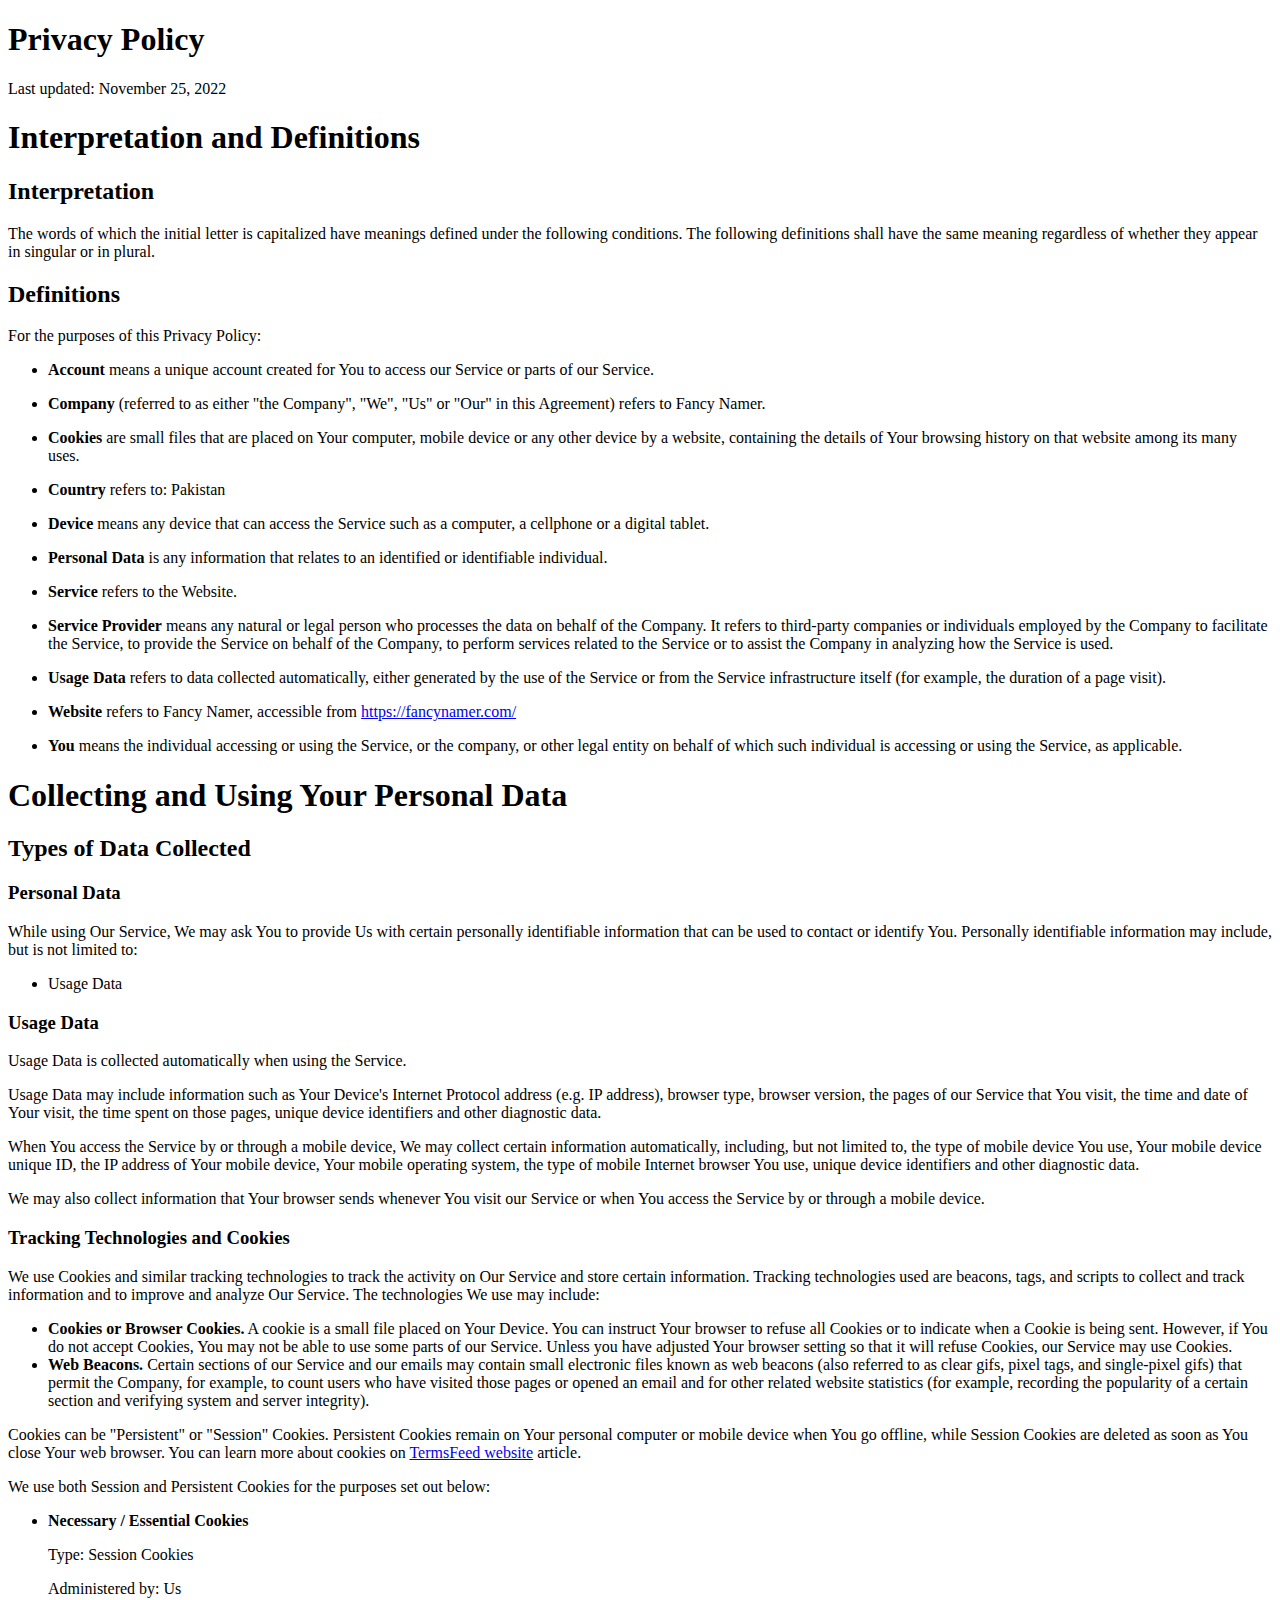
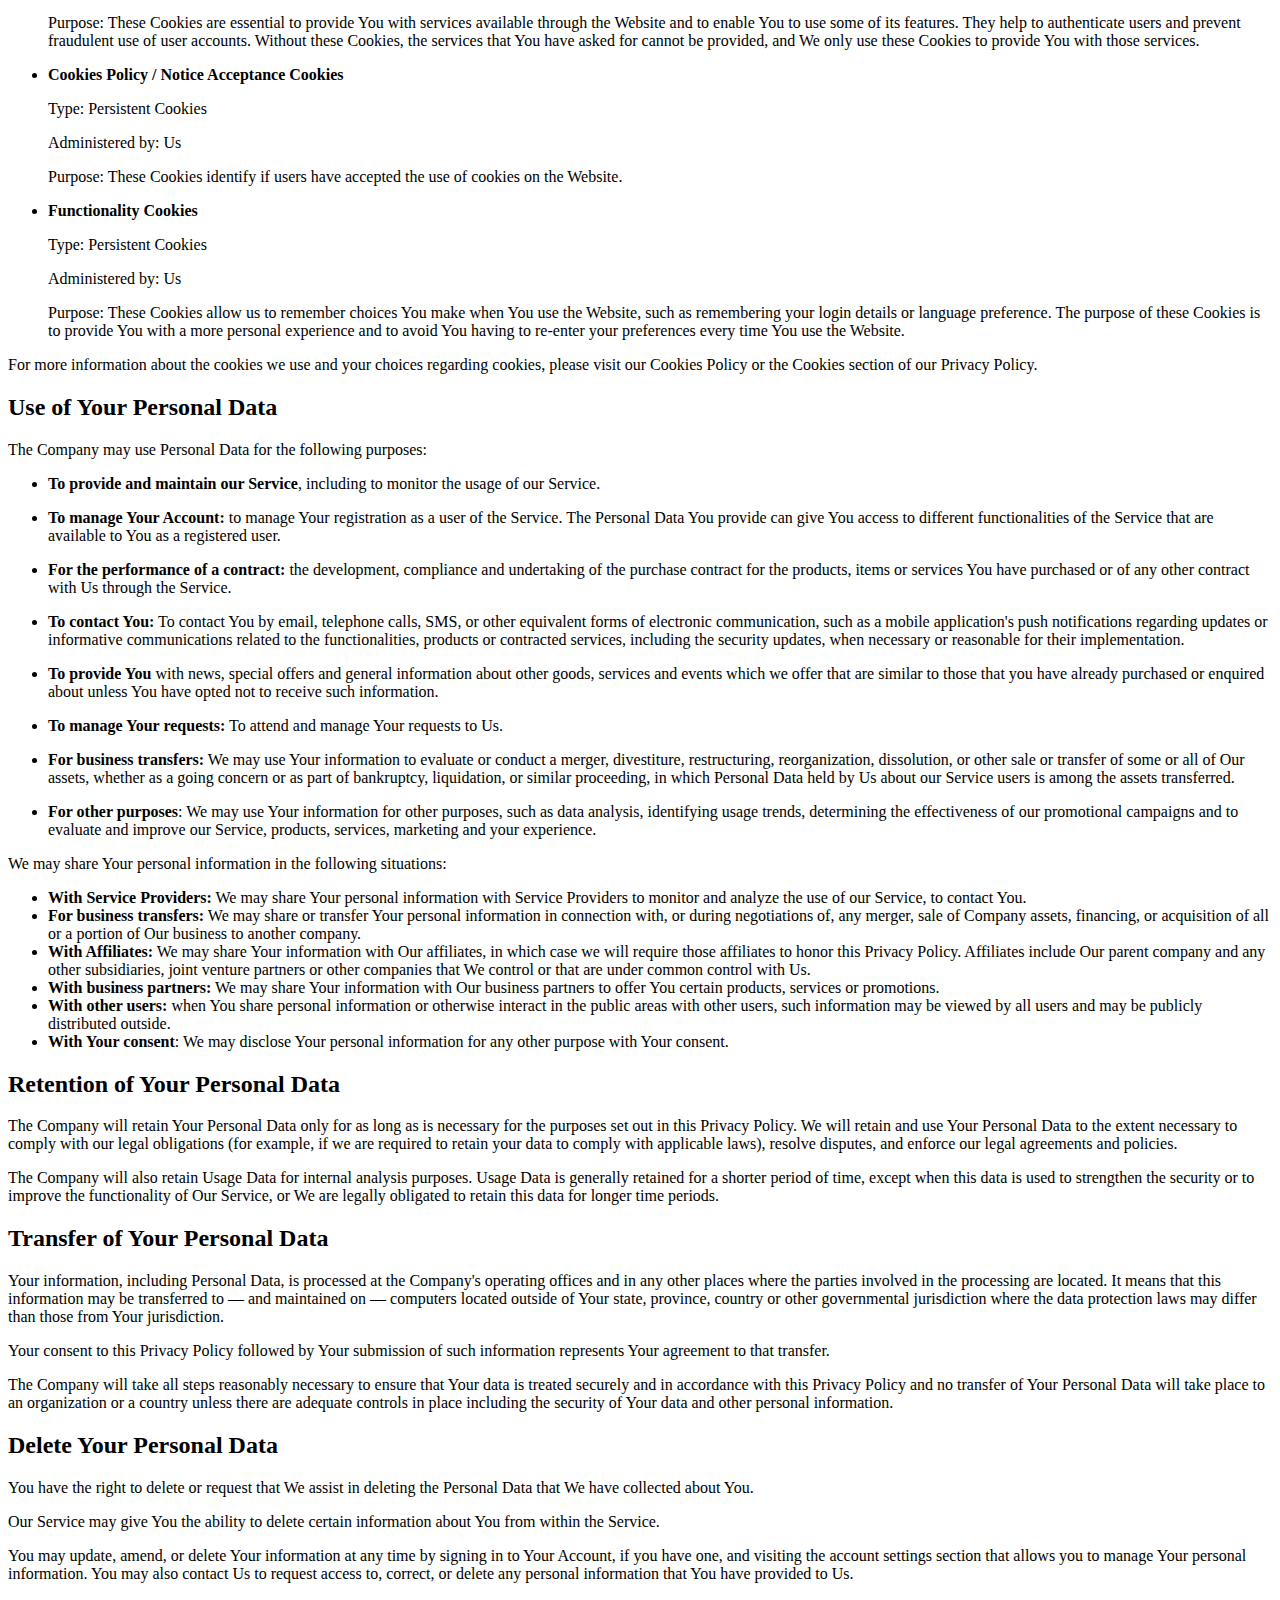
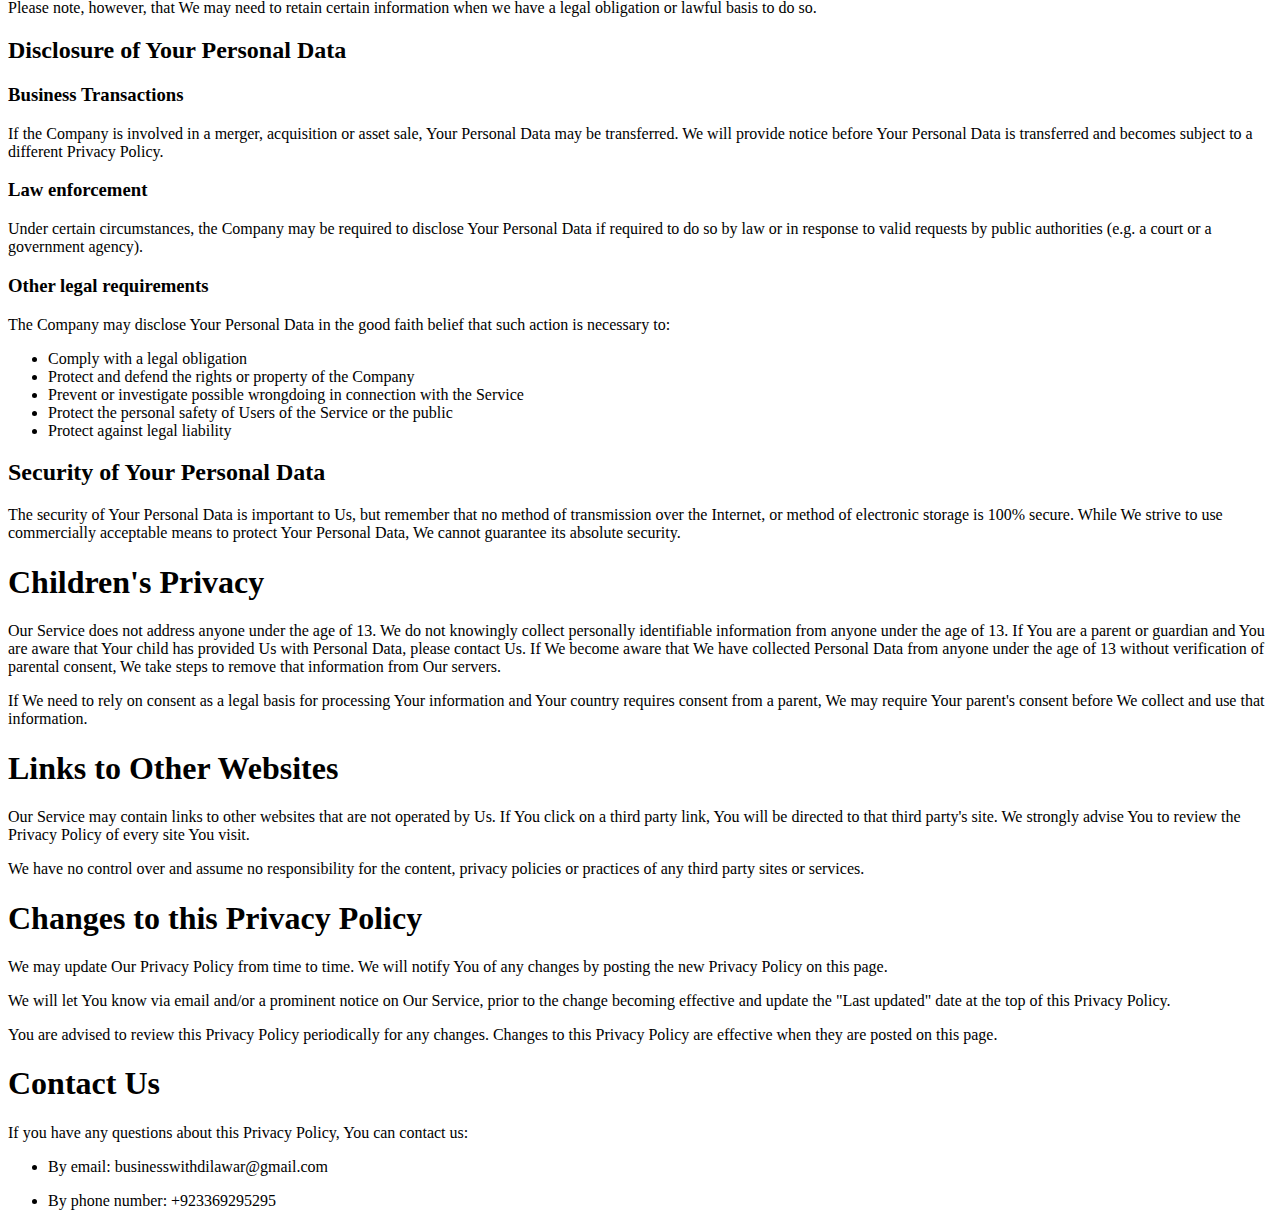
==== ppolicy.html @ 8e854b71 "uploaded files" ====
<!DOCTYPE html>
<html lang="en">
<head>
    <meta charset="UTF-8">
    <meta http-equiv="X-UA-Compatible" content="IE=edge">
    <meta name="viewport" content="width=device-width, initial-scale=1.0">
    <title>Privacy Policy | Fancynamer</title>
</head>
<body>
    <h1>Privacy Policy</h1>
<p>Last updated: November 25, 2022</p>
<h1>Interpretation and Definitions</h1>
<h2>Interpretation</h2>
<p>The words of which the initial letter is capitalized have meanings defined under the following conditions. The following definitions shall have the same meaning regardless of whether they appear in singular or in plural.</p>
<h2>Definitions</h2>
<p>For the purposes of this Privacy Policy:</p>
<ul>
<li>
<p><strong>Account</strong> means a unique account created for You to access our Service or parts of our Service.</p>
</li>
<li>
<p><strong>Company</strong> (referred to as either &quot;the Company&quot;, &quot;We&quot;, &quot;Us&quot; or &quot;Our&quot; in this Agreement) refers to Fancy Namer.</p>
</li>
<li>
<p><strong>Cookies</strong> are small files that are placed on Your computer, mobile device or any other device by a website, containing the details of Your browsing history on that website among its many uses.</p>
</li>
<li>
<p><strong>Country</strong> refers to:  Pakistan</p>
</li>
<li>
<p><strong>Device</strong> means any device that can access the Service such as a computer, a cellphone or a digital tablet.</p>
</li>
<li>
<p><strong>Personal Data</strong> is any information that relates to an identified or identifiable individual.</p>
</li>
<li>
<p><strong>Service</strong> refers to the Website.</p>
</li>
<li>
<p><strong>Service Provider</strong> means any natural or legal person who processes the data on behalf of the Company. It refers to third-party companies or individuals employed by the Company to facilitate the Service, to provide the Service on behalf of the Company, to perform services related to the Service or to assist the Company in analyzing how the Service is used.</p>
</li>
<li>
<p><strong>Usage Data</strong> refers to data collected automatically, either generated by the use of the Service or from the Service infrastructure itself (for example, the duration of a page visit).</p>
</li>
<li>
<p><strong>Website</strong> refers to Fancy Namer, accessible from <a href="https://fancynamer.com/" rel="external nofollow noopener" target="_blank">https://fancynamer.com/</a></p>
</li>
<li>
<p><strong>You</strong> means the individual accessing or using the Service, or the company, or other legal entity on behalf of which such individual is accessing or using the Service, as applicable.</p>
</li>
</ul>
<h1>Collecting and Using Your Personal Data</h1>
<h2>Types of Data Collected</h2>
<h3>Personal Data</h3>
<p>While using Our Service, We may ask You to provide Us with certain personally identifiable information that can be used to contact or identify You. Personally identifiable information may include, but is not limited to:</p>
<ul>
<li>Usage Data</li>
</ul>
<h3>Usage Data</h3>
<p>Usage Data is collected automatically when using the Service.</p>
<p>Usage Data may include information such as Your Device's Internet Protocol address (e.g. IP address), browser type, browser version, the pages of our Service that You visit, the time and date of Your visit, the time spent on those pages, unique device identifiers and other diagnostic data.</p>
<p>When You access the Service by or through a mobile device, We may collect certain information automatically, including, but not limited to, the type of mobile device You use, Your mobile device unique ID, the IP address of Your mobile device, Your mobile operating system, the type of mobile Internet browser You use, unique device identifiers and other diagnostic data.</p>
<p>We may also collect information that Your browser sends whenever You visit our Service or when You access the Service by or through a mobile device.</p>
<h3>Tracking Technologies and Cookies</h3>
<p>We use Cookies and similar tracking technologies to track the activity on Our Service and store certain information. Tracking technologies used are beacons, tags, and scripts to collect and track information and to improve and analyze Our Service. The technologies We use may include:</p>
<ul>
<li><strong>Cookies or Browser Cookies.</strong> A cookie is a small file placed on Your Device. You can instruct Your browser to refuse all Cookies or to indicate when a Cookie is being sent. However, if You do not accept Cookies, You may not be able to use some parts of our Service. Unless you have adjusted Your browser setting so that it will refuse Cookies, our Service may use Cookies.</li>
<li><strong>Web Beacons.</strong> Certain sections of our Service and our emails may contain small electronic files known as web beacons (also referred to as clear gifs, pixel tags, and single-pixel gifs) that permit the Company, for example, to count users who have visited those pages or opened an email and for other related website statistics (for example, recording the popularity of a certain section and verifying system and server integrity).</li>
</ul>
<p>Cookies can be &quot;Persistent&quot; or &quot;Session&quot; Cookies. Persistent Cookies remain on Your personal computer or mobile device when You go offline, while Session Cookies are deleted as soon as You close Your web browser. You can learn more about cookies on <a href="https://www.termsfeed.com/blog/cookies/#What_Are_Cookies" target="_blank">TermsFeed website</a> article.</p>
<p>We use both Session and Persistent Cookies for the purposes set out below:</p>
<ul>
<li>
<p><strong>Necessary / Essential Cookies</strong></p>
<p>Type: Session Cookies</p>
<p>Administered by: Us</p>
<p>Purpose: These Cookies are essential to provide You with services available through the Website and to enable You to use some of its features. They help to authenticate users and prevent fraudulent use of user accounts. Without these Cookies, the services that You have asked for cannot be provided, and We only use these Cookies to provide You with those services.</p>
</li>
<li>
<p><strong>Cookies Policy / Notice Acceptance Cookies</strong></p>
<p>Type: Persistent Cookies</p>
<p>Administered by: Us</p>
<p>Purpose: These Cookies identify if users have accepted the use of cookies on the Website.</p>
</li>
<li>
<p><strong>Functionality Cookies</strong></p>
<p>Type: Persistent Cookies</p>
<p>Administered by: Us</p>
<p>Purpose: These Cookies allow us to remember choices You make when You use the Website, such as remembering your login details or language preference. The purpose of these Cookies is to provide You with a more personal experience and to avoid You having to re-enter your preferences every time You use the Website.</p>
</li>
</ul>
<p>For more information about the cookies we use and your choices regarding cookies, please visit our Cookies Policy or the Cookies section of our Privacy Policy.</p>
<h2>Use of Your Personal Data</h2>
<p>The Company may use Personal Data for the following purposes:</p>
<ul>
<li>
<p><strong>To provide and maintain our Service</strong>, including to monitor the usage of our Service.</p>
</li>
<li>
<p><strong>To manage Your Account:</strong> to manage Your registration as a user of the Service. The Personal Data You provide can give You access to different functionalities of the Service that are available to You as a registered user.</p>
</li>
<li>
<p><strong>For the performance of a contract:</strong> the development, compliance and undertaking of the purchase contract for the products, items or services You have purchased or of any other contract with Us through the Service.</p>
</li>
<li>
<p><strong>To contact You:</strong> To contact You by email, telephone calls, SMS, or other equivalent forms of electronic communication, such as a mobile application's push notifications regarding updates or informative communications related to the functionalities, products or contracted services, including the security updates, when necessary or reasonable for their implementation.</p>
</li>
<li>
<p><strong>To provide You</strong> with news, special offers and general information about other goods, services and events which we offer that are similar to those that you have already purchased or enquired about unless You have opted not to receive such information.</p>
</li>
<li>
<p><strong>To manage Your requests:</strong> To attend and manage Your requests to Us.</p>
</li>
<li>
<p><strong>For business transfers:</strong> We may use Your information to evaluate or conduct a merger, divestiture, restructuring, reorganization, dissolution, or other sale or transfer of some or all of Our assets, whether as a going concern or as part of bankruptcy, liquidation, or similar proceeding, in which Personal Data held by Us about our Service users is among the assets transferred.</p>
</li>
<li>
<p><strong>For other purposes</strong>: We may use Your information for other purposes, such as data analysis, identifying usage trends, determining the effectiveness of our promotional campaigns and to evaluate and improve our Service, products, services, marketing and your experience.</p>
</li>
</ul>
<p>We may share Your personal information in the following situations:</p>
<ul>
<li><strong>With Service Providers:</strong> We may share Your personal information with Service Providers to monitor and analyze the use of our Service,  to contact You.</li>
<li><strong>For business transfers:</strong> We may share or transfer Your personal information in connection with, or during negotiations of, any merger, sale of Company assets, financing, or acquisition of all or a portion of Our business to another company.</li>
<li><strong>With Affiliates:</strong> We may share Your information with Our affiliates, in which case we will require those affiliates to honor this Privacy Policy. Affiliates include Our parent company and any other subsidiaries, joint venture partners or other companies that We control or that are under common control with Us.</li>
<li><strong>With business partners:</strong> We may share Your information with Our business partners to offer You certain products, services or promotions.</li>
<li><strong>With other users:</strong> when You share personal information or otherwise interact in the public areas with other users, such information may be viewed by all users and may be publicly distributed outside.</li>
<li><strong>With Your consent</strong>: We may disclose Your personal information for any other purpose with Your consent.</li>
</ul>
<h2>Retention of Your Personal Data</h2>
<p>The Company will retain Your Personal Data only for as long as is necessary for the purposes set out in this Privacy Policy. We will retain and use Your Personal Data to the extent necessary to comply with our legal obligations (for example, if we are required to retain your data to comply with applicable laws), resolve disputes, and enforce our legal agreements and policies.</p>
<p>The Company will also retain Usage Data for internal analysis purposes. Usage Data is generally retained for a shorter period of time, except when this data is used to strengthen the security or to improve the functionality of Our Service, or We are legally obligated to retain this data for longer time periods.</p>
<h2>Transfer of Your Personal Data</h2>
<p>Your information, including Personal Data, is processed at the Company's operating offices and in any other places where the parties involved in the processing are located. It means that this information may be transferred to — and maintained on — computers located outside of Your state, province, country or other governmental jurisdiction where the data protection laws may differ than those from Your jurisdiction.</p>
<p>Your consent to this Privacy Policy followed by Your submission of such information represents Your agreement to that transfer.</p>
<p>The Company will take all steps reasonably necessary to ensure that Your data is treated securely and in accordance with this Privacy Policy and no transfer of Your Personal Data will take place to an organization or a country unless there are adequate controls in place including the security of Your data and other personal information.</p>
<h2>Delete Your Personal Data</h2>
<p>You have the right to delete or request that We assist in deleting the Personal Data that We have collected about You.</p>
<p>Our Service may give You the ability to delete certain information about You from within the Service.</p>
<p>You may update, amend, or delete Your information at any time by signing in to Your Account, if you have one, and visiting the account settings section that allows you to manage Your personal information. You may also contact Us to request access to, correct, or delete any personal information that You have provided to Us.</p>
<p>Please note, however, that We may need to retain certain information when we have a legal obligation or lawful basis to do so.</p>
<h2>Disclosure of Your Personal Data</h2>
<h3>Business Transactions</h3>
<p>If the Company is involved in a merger, acquisition or asset sale, Your Personal Data may be transferred. We will provide notice before Your Personal Data is transferred and becomes subject to a different Privacy Policy.</p>
<h3>Law enforcement</h3>
<p>Under certain circumstances, the Company may be required to disclose Your Personal Data if required to do so by law or in response to valid requests by public authorities (e.g. a court or a government agency).</p>
<h3>Other legal requirements</h3>
<p>The Company may disclose Your Personal Data in the good faith belief that such action is necessary to:</p>
<ul>
<li>Comply with a legal obligation</li>
<li>Protect and defend the rights or property of the Company</li>
<li>Prevent or investigate possible wrongdoing in connection with the Service</li>
<li>Protect the personal safety of Users of the Service or the public</li>
<li>Protect against legal liability</li>
</ul>
<h2>Security of Your Personal Data</h2>
<p>The security of Your Personal Data is important to Us, but remember that no method of transmission over the Internet, or method of electronic storage is 100% secure. While We strive to use commercially acceptable means to protect Your Personal Data, We cannot guarantee its absolute security.</p>
<h1>Children's Privacy</h1>
<p>Our Service does not address anyone under the age of 13. We do not knowingly collect personally identifiable information from anyone under the age of 13. If You are a parent or guardian and You are aware that Your child has provided Us with Personal Data, please contact Us. If We become aware that We have collected Personal Data from anyone under the age of 13 without verification of parental consent, We take steps to remove that information from Our servers.</p>
<p>If We need to rely on consent as a legal basis for processing Your information and Your country requires consent from a parent, We may require Your parent's consent before We collect and use that information.</p>
<h1>Links to Other Websites</h1>
<p>Our Service may contain links to other websites that are not operated by Us. If You click on a third party link, You will be directed to that third party's site. We strongly advise You to review the Privacy Policy of every site You visit.</p>
<p>We have no control over and assume no responsibility for the content, privacy policies or practices of any third party sites or services.</p>
<h1>Changes to this Privacy Policy</h1>
<p>We may update Our Privacy Policy from time to time. We will notify You of any changes by posting the new Privacy Policy on this page.</p>
<p>We will let You know via email and/or a prominent notice on Our Service, prior to the change becoming effective and update the &quot;Last updated&quot; date at the top of this Privacy Policy.</p>
<p>You are advised to review this Privacy Policy periodically for any changes. Changes to this Privacy Policy are effective when they are posted on this page.</p>
<h1>Contact Us</h1>
<p>If you have any questions about this Privacy Policy, You can contact us:</p>
<ul>
<li>
<p>By email: businesswithdilawar@gmail.com</p>
</li>
<li>
<p>By phone number: +923369295295</p>
</li>
</ul>
</body>
</html>
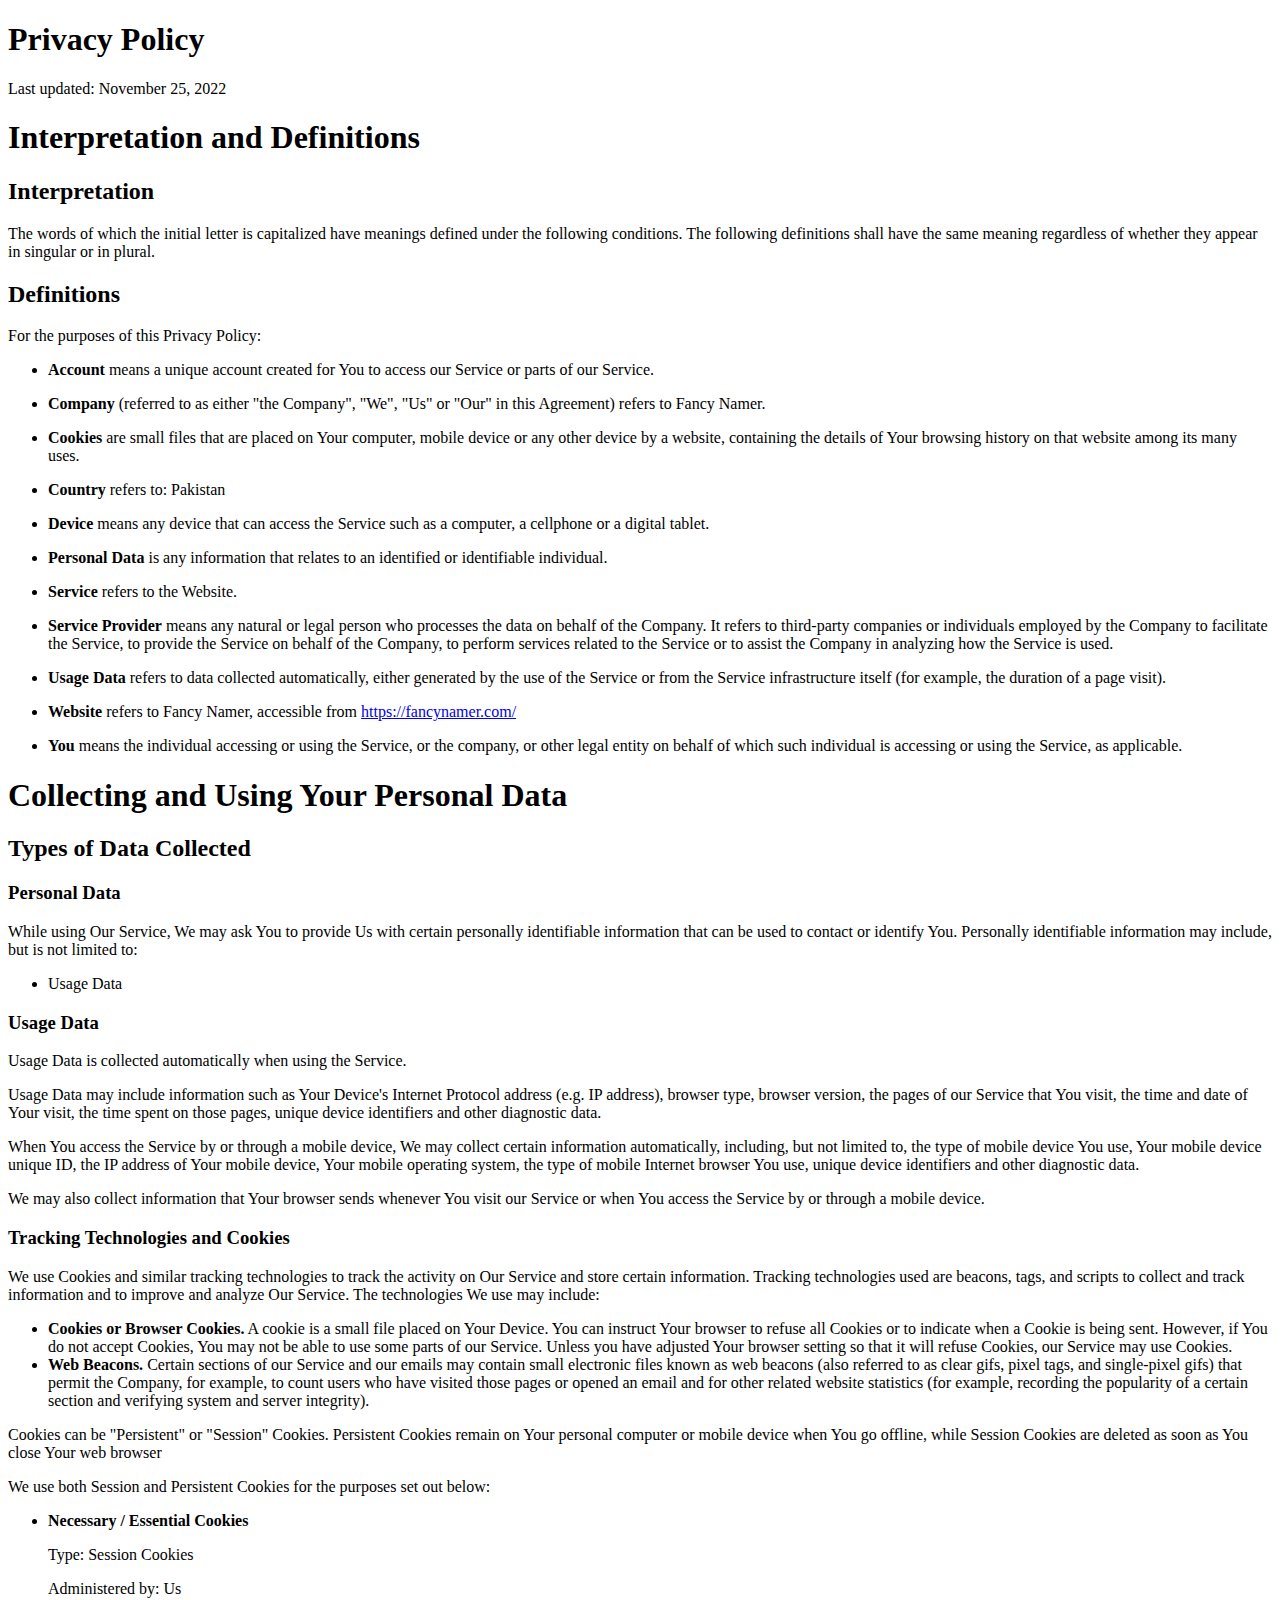
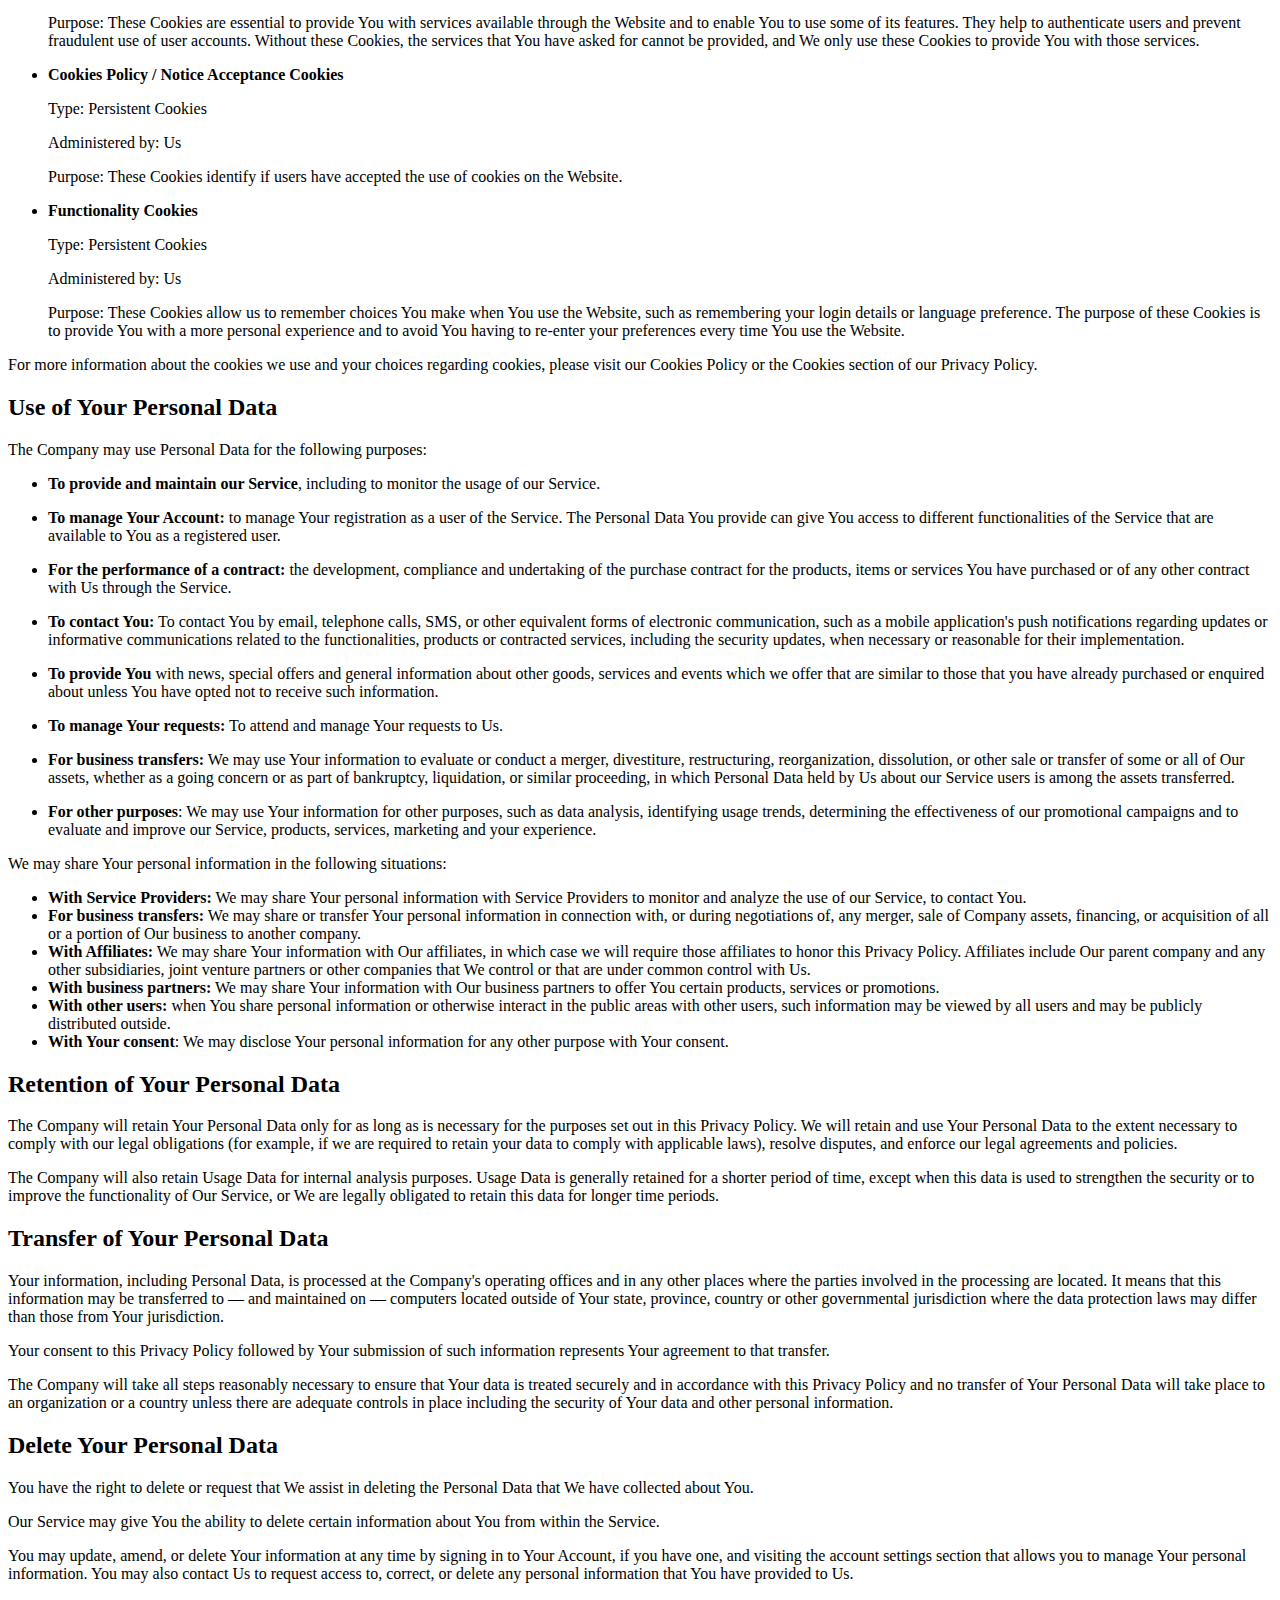
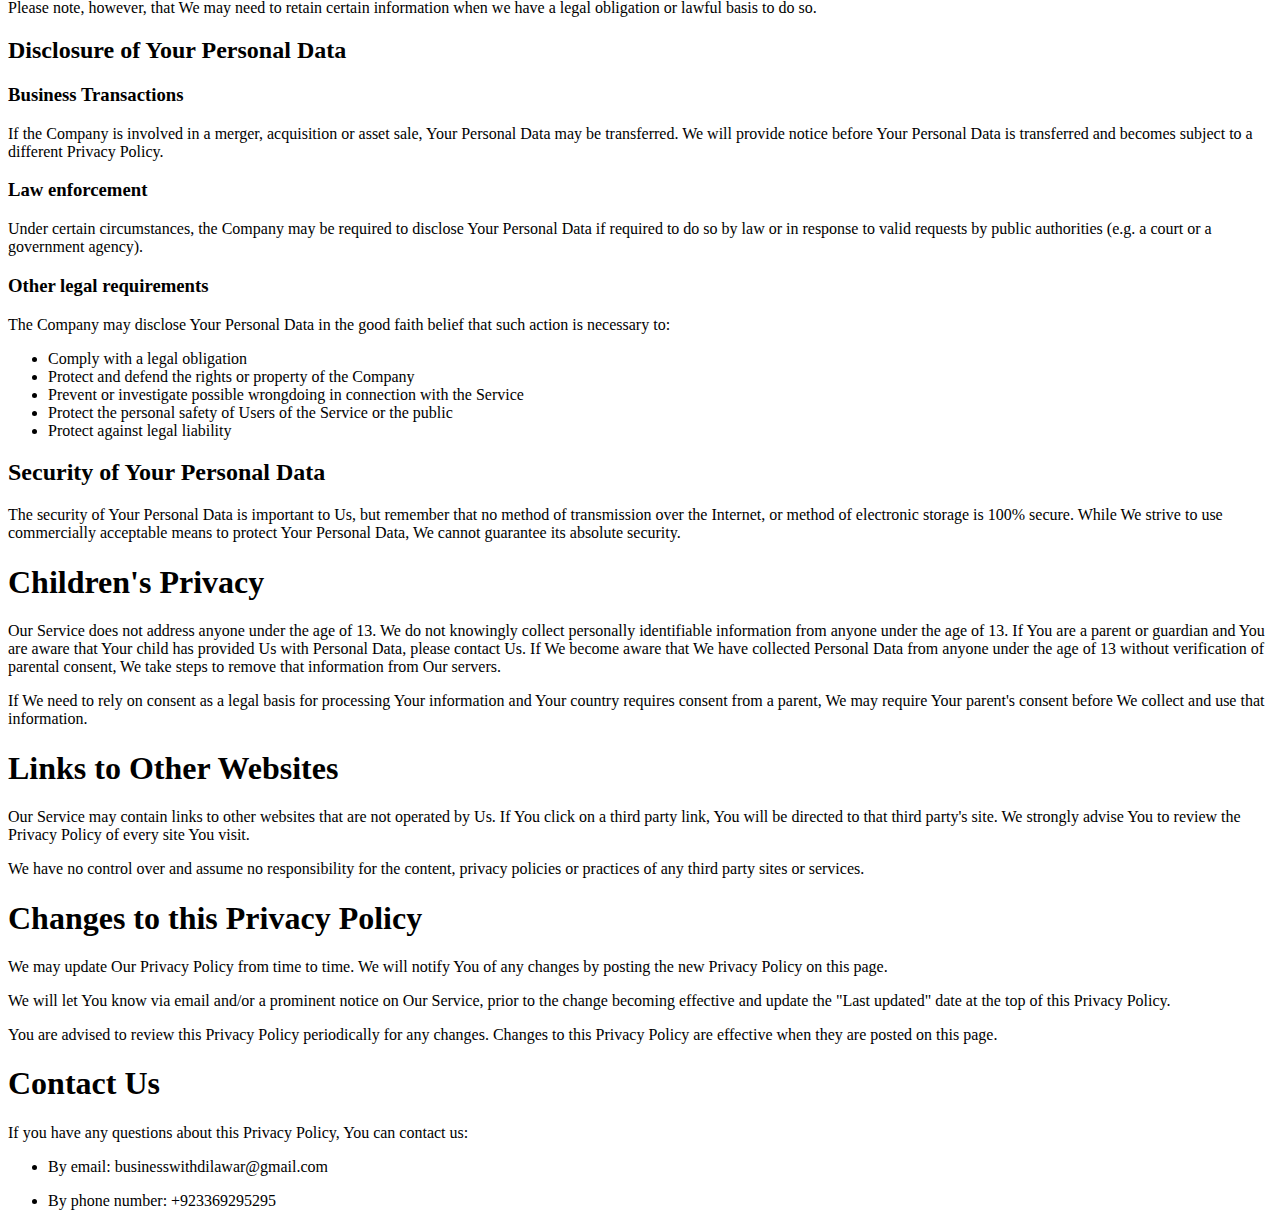
==== commit 0e212aa1: "updated ppolicy" ====
--- a/ppolicy.html
+++ b/ppolicy.html
@@ -67,7 +67,7 @@
 <li><strong>Cookies or Browser Cookies.</strong> A cookie is a small file placed on Your Device. You can instruct Your browser to refuse all Cookies or to indicate when a Cookie is being sent. However, if You do not accept Cookies, You may not be able to use some parts of our Service. Unless you have adjusted Your browser setting so that it will refuse Cookies, our Service may use Cookies.</li>
 <li><strong>Web Beacons.</strong> Certain sections of our Service and our emails may contain small electronic files known as web beacons (also referred to as clear gifs, pixel tags, and single-pixel gifs) that permit the Company, for example, to count users who have visited those pages or opened an email and for other related website statistics (for example, recording the popularity of a certain section and verifying system and server integrity).</li>
 </ul>
-<p>Cookies can be &quot;Persistent&quot; or &quot;Session&quot; Cookies. Persistent Cookies remain on Your personal computer or mobile device when You go offline, while Session Cookies are deleted as soon as You close Your web browser. You can learn more about cookies on <a href="https://www.termsfeed.com/blog/cookies/#What_Are_Cookies" target="_blank">TermsFeed website</a> article.</p>
+<p>Cookies can be &quot;Persistent&quot; or &quot;Session&quot; Cookies. Persistent Cookies remain on Your personal computer or mobile device when You go offline, while Session Cookies are deleted as soon as You close Your web browser</p>
 <p>We use both Session and Persistent Cookies for the purposes set out below:</p>
 <ul>
 <li>
@@ -176,4 +176,4 @@
 </li>
 </ul>
 </body>
-</html>+</html>
